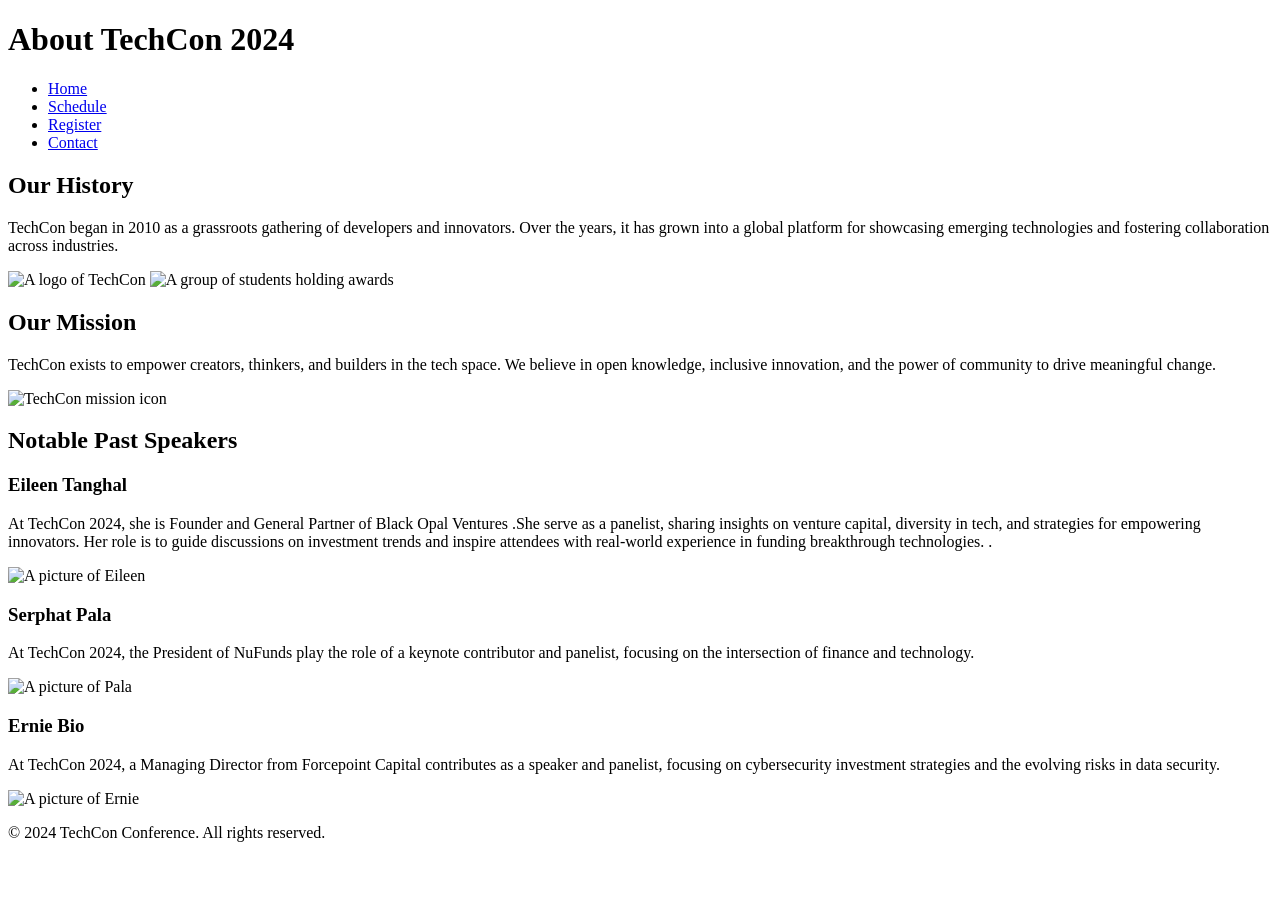
==== techcon_website/about.html @ d81e3605 "Add about page to website" ====
<!DOCTYPE html>
<html lang="en">
<head>
  <meta charset="UTF-8">
  <title>About TechCon 2024</title>
</head>
<body>

  <header>
    <h1>About TechCon 2024</h1>
    <nav>
      <ul>
        <li><a href="index.html">Home</a></li>
        <li><a href="schedule.html">Schedule</a></li>
        <li><a href="register.html">Register</a></li>
        <li><a href="contact.html">Contact</a></li>
      </ul>
    </nav>
  </header>

  <main>
    <article id="history">
      <h2>Our History</h2>
      <p>TechCon began in 2010 as a grassroots gathering of developers and innovators. Over the years, it has grown into a global platform for showcasing emerging technologies and fostering collaboration across industries.</p>
     <img src="techcon2.JPG" alt="A logo of TechCon" width="500">

      <img src="techcon1.JPG" alt="A group of students holding awards" width="300">
    </article>

    <article id="mission">
      <h2>Our Mission</h2>
      <p>TechCon exists to empower creators, thinkers, and builders in the tech space. We believe in open knowledge, inclusive innovation, and the power of community to drive meaningful change.</p>
      <img src="techcon3.JPG" alt="TechCon mission icon" width="100">
    </article>

    <article id="past-speakers">
      <h2>Notable Past Speakers</h2>
      <section>
        <h3>Eileen Tanghal</h3>
        <p> At TechCon 2024, she is Founder and General Partner of Black Opal Ventures .She serve as a panelist, sharing insights on venture capital, diversity in tech, and strategies for empowering innovators. Her role is to guide discussions on investment trends and inspire attendees with real-world experience in funding breakthrough technologies.
.</p>
        <img src="techcon6.PNG" alt="A picture of Eileen" width="200">
      </section>
      <section>
        <h3>Serphat Pala</h3>
        <p> At TechCon 2024, the President of NuFunds play the role of a keynote contributor and panelist, focusing on the intersection of finance and technology.</p>
        <img src="techcon5.JPG" alt="A picture of Pala" width="200">
      </section>
      <section>
        <h3>Ernie Bio</h3>
        <p> At TechCon 2024, a Managing Director from Forcepoint Capital contributes as a speaker and panelist, focusing on cybersecurity investment strategies and the evolving risks in data security. </p>
        <img src="techcon4.JPG" alt="A picture of Ernie" width="200">
      </section>
    </article>
  </main>

  <footer>
    <p>&copy; 2024 TechCon Conference. All rights reserved.</p>
  </footer>

</body>
</html>
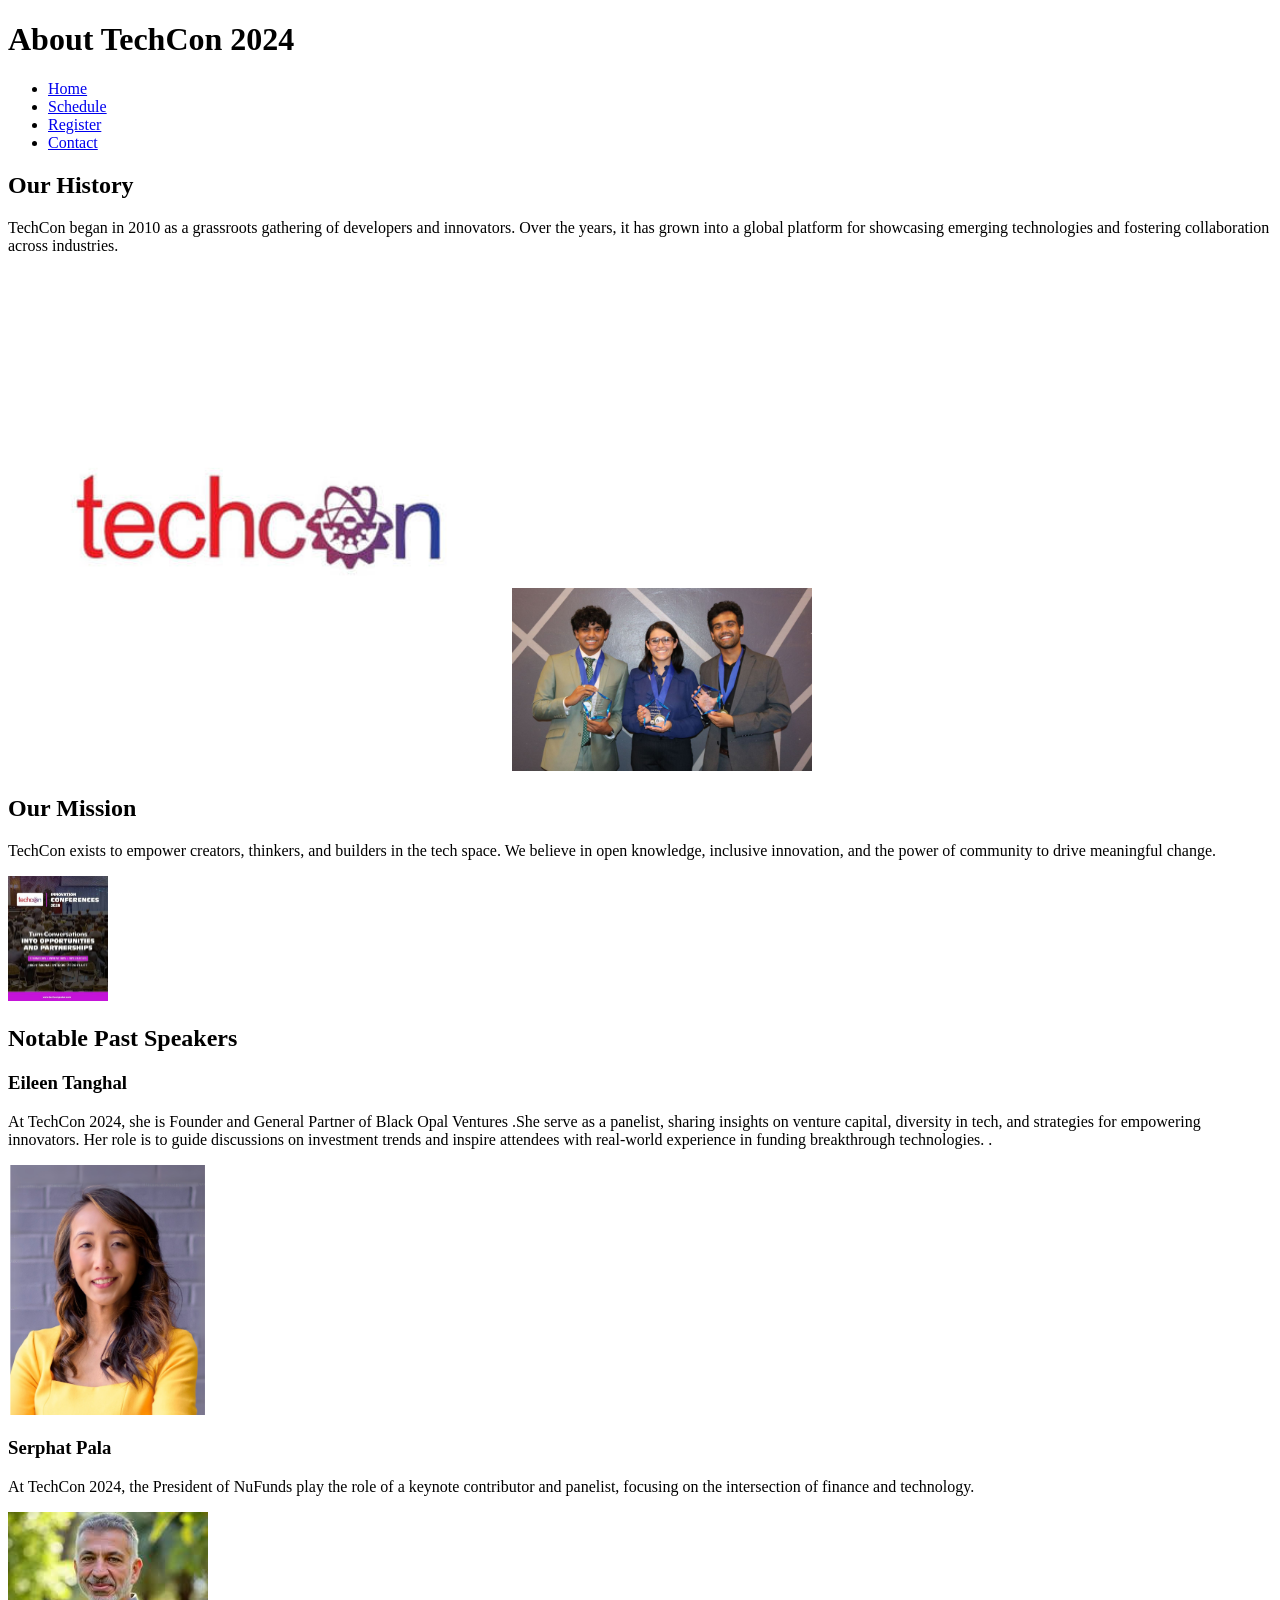
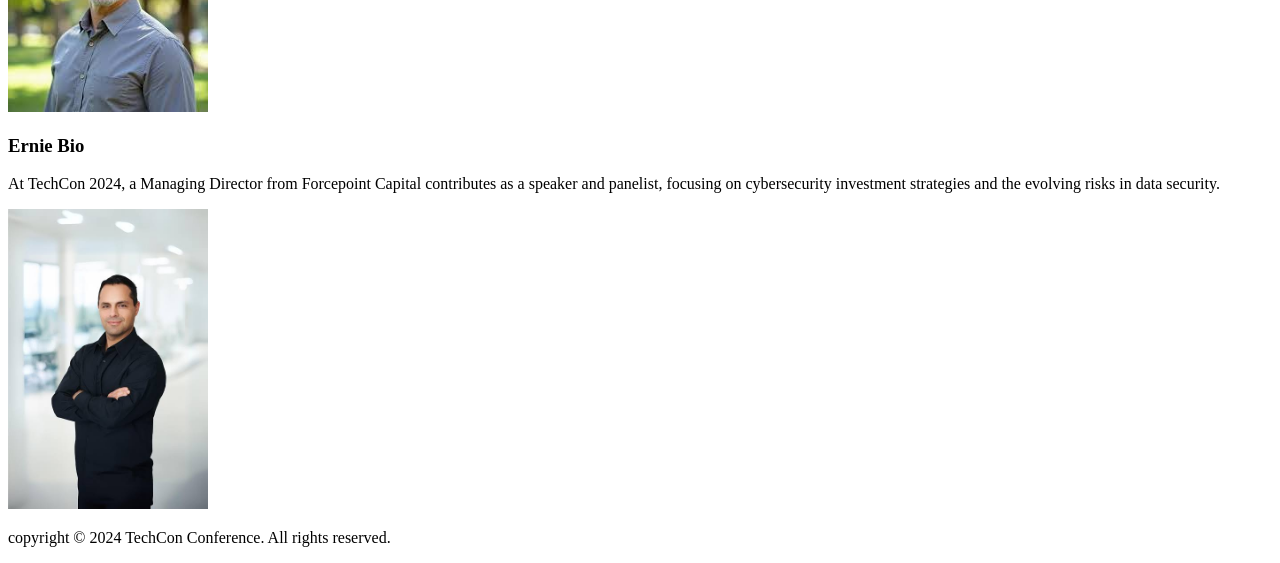
==== commit 10bd6dfb: "Add about.html to webpage" ====
--- a/techcon_website/about.html
+++ b/techcon_website/about.html
@@ -19,7 +19,7 @@
   </header>
 
   <main>
-    <article id="history">
+    <article>
       <h2>Our History</h2>
       <p>TechCon began in 2010 as a grassroots gathering of developers and innovators. Over the years, it has grown into a global platform for showcasing emerging technologies and fostering collaboration across industries.</p>
      <img src="techcon2.JPG" alt="A logo of TechCon" width="500">
@@ -27,13 +27,13 @@
       <img src="techcon1.JPG" alt="A group of students holding awards" width="300">
     </article>
 
-    <article id="mission">
+    <article>
       <h2>Our Mission</h2>
       <p>TechCon exists to empower creators, thinkers, and builders in the tech space. We believe in open knowledge, inclusive innovation, and the power of community to drive meaningful change.</p>
       <img src="techcon3.JPG" alt="TechCon mission icon" width="100">
     </article>
 
-    <article id="past-speakers">
+    <article>
       <h2>Notable Past Speakers</h2>
       <section>
         <h3>Eileen Tanghal</h3>
@@ -55,7 +55,7 @@
   </main>
 
   <footer>
-    <p>&copy; 2024 TechCon Conference. All rights reserved.</p>
+    <p>copyright &copy; 2024 TechCon Conference. All rights reserved.</p>
   </footer>
 
 </body>
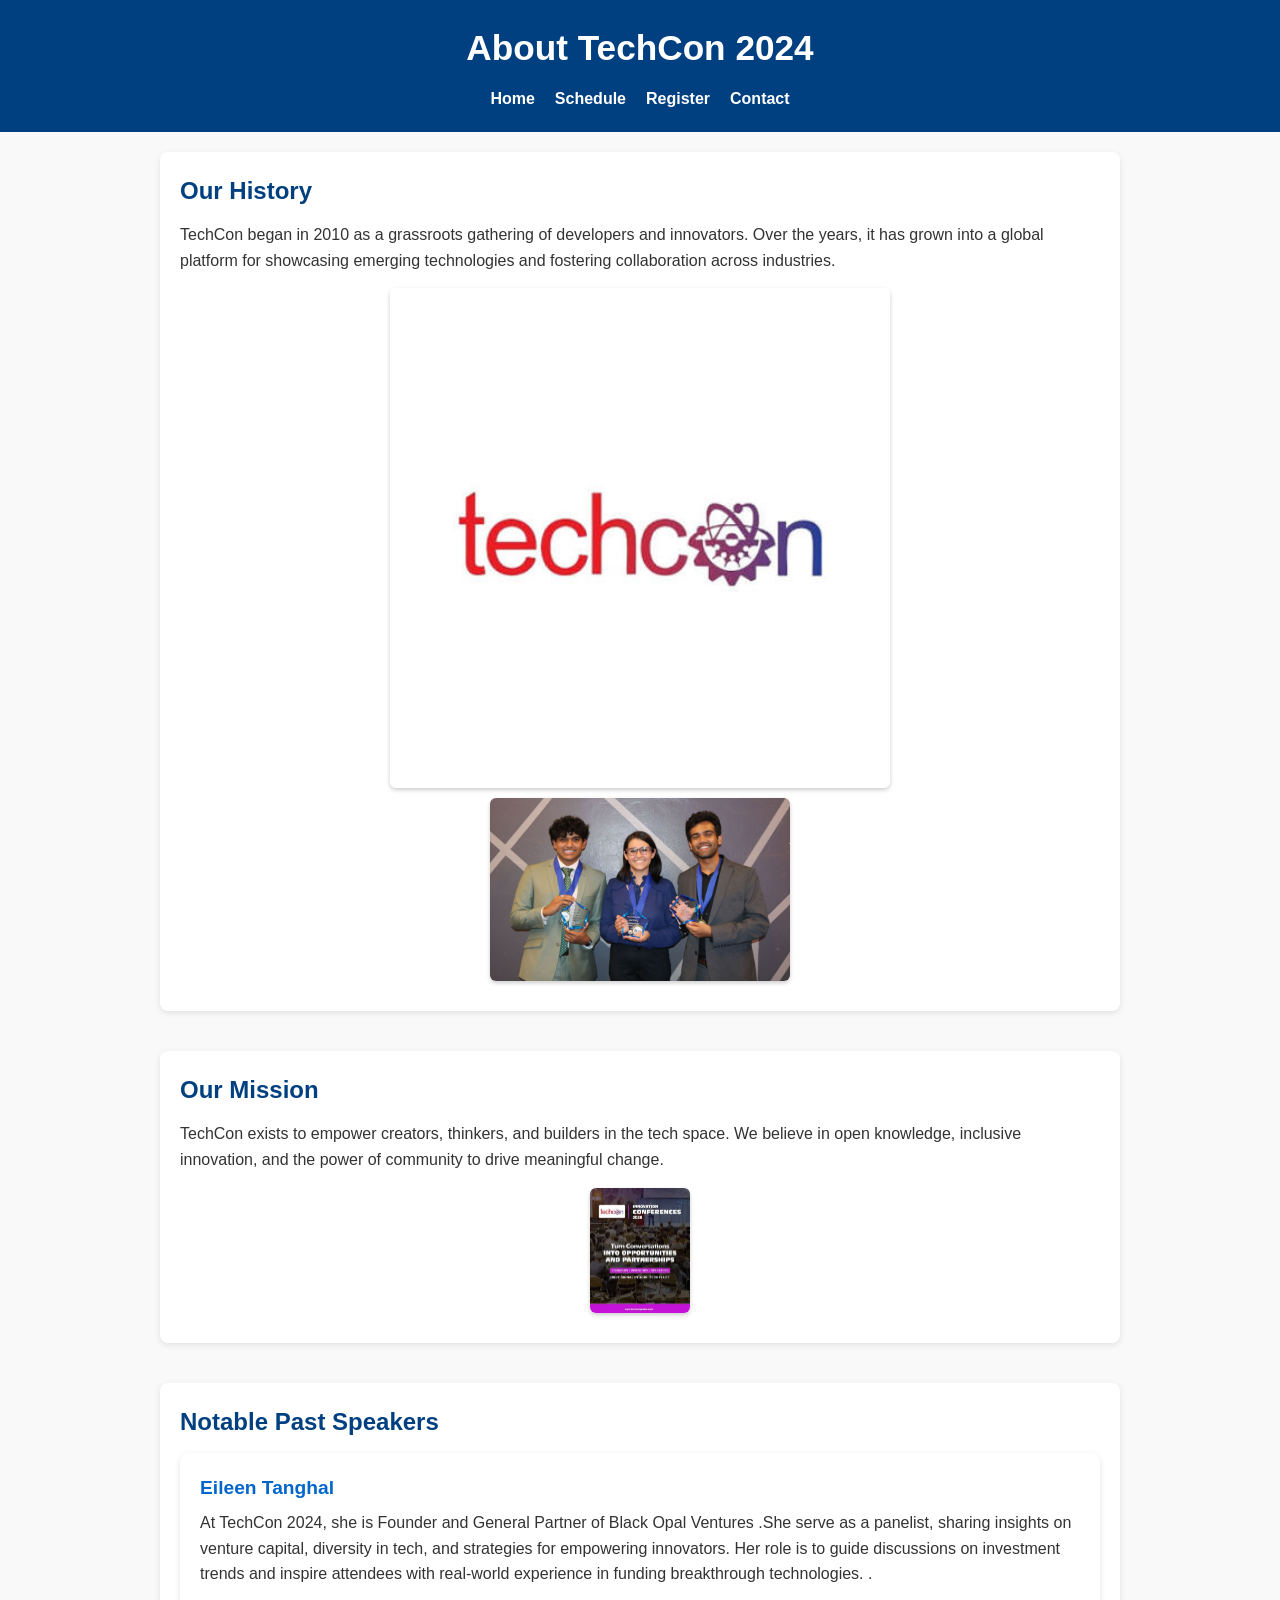
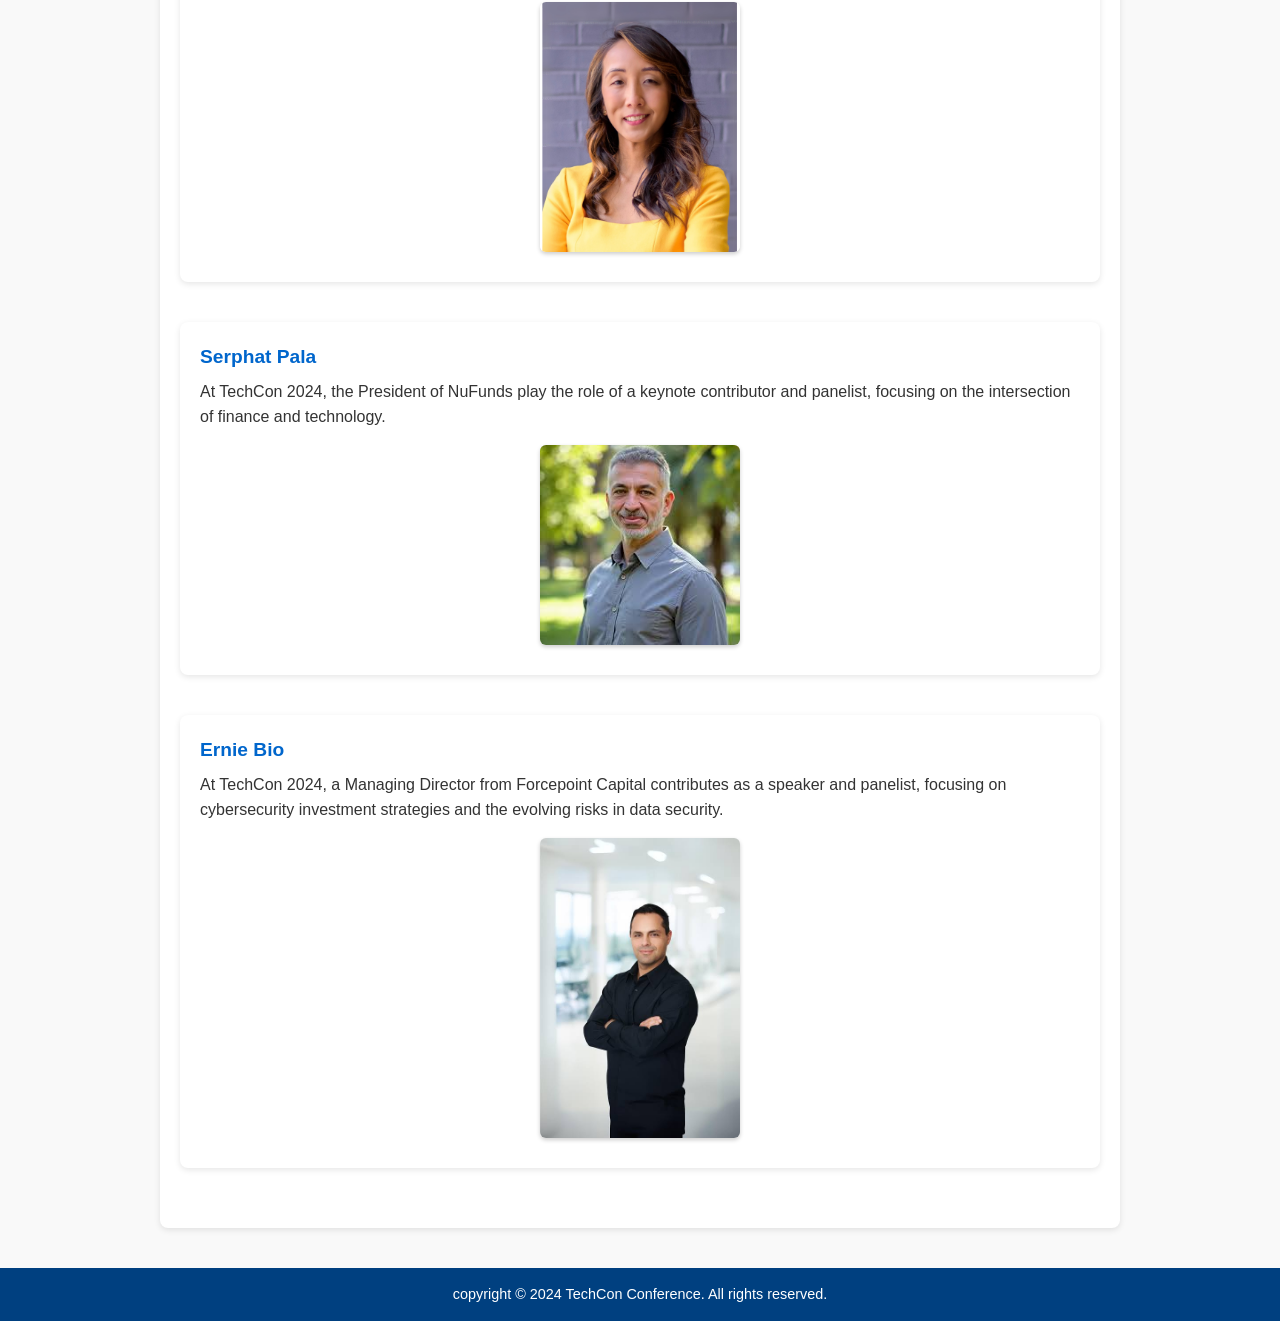
==== commit 99c8958a: "Added css to the files" ====
--- a/techcon_website/about.html
+++ b/techcon_website/about.html
@@ -2,6 +2,7 @@
 <html lang="en">
 <head>
   <meta charset="UTF-8">
+  <link rel="stylesheet" href="styles.css">
   <title>About TechCon 2024</title>
 </head>
 <body>
--- a/techcon_website/styles.css
+++ b/techcon_website/styles.css
@@ -0,0 +1,259 @@
+/* Reset */
+* {
+  margin: 0;
+  padding: 0;
+  box-sizing: border-box;
+}
+
+/* Body */
+body {
+  font-family: Arial, Helvetica, sans-serif;
+  line-height: 1.6;
+  background-color: #f9f9f9;
+  color: #333;
+}
+
+/* Header */
+header {
+  background: #004080;
+  color: #fff;
+  padding: 20px 0;
+  text-align: center;
+}
+
+header h1 {
+  margin-bottom: 10px;
+  font-size: 2.2rem;
+  font-weight: bold;
+}
+
+/* Navigation */
+nav ul {
+  list-style: none;
+  display: flex;
+  justify-content: center;
+  gap: 20px;
+}
+
+nav ul li a {
+  text-decoration: none;
+  color: #fff;
+  font-weight: bold;
+  transition: color 0.3s ease;
+}
+
+nav ul li a:hover {
+  color: #ffcc00;
+}
+
+/* Main content wrapper */
+main {
+  max-width: 1000px;
+  margin: 20px auto;
+  padding: 0 20px;
+}
+
+/* Articles / Sections */
+article, main section {
+  margin-bottom: 40px;
+  background: #fff;
+  padding: 20px;
+  border-radius: 8px;
+  box-shadow: 0 2px 6px rgba(0,0,0,0.1);
+}
+
+article h2, main section h2 {
+  color: #004080;
+  margin-bottom: 12px;
+  font-size: 1.5rem;
+  font-weight: bold;
+}
+
+section h3 {
+  color: #0066cc;
+  margin-bottom: 6px;
+  font-size: 1.2rem;
+  font-weight: bold;
+}
+
+/* Paragraphs */
+article p, section p {
+  margin-bottom: 15px;
+  font-size: 1rem;
+}
+
+/* Images */
+article img {
+  display: block;
+  margin: 10px auto;
+  border-radius: 6px;
+  box-shadow: 0 2px 4px rgba(0,0,0,0.2);
+  max-width: 100%;
+  height: auto;
+}
+
+/* Forms */
+form {
+  display: flex;
+  flex-direction: column;
+}
+
+form label {
+  font-weight: bold;
+  color: #004080;
+  margin-bottom: 6px;
+}
+
+form input[type="text"],
+form input[type="email"],
+form input[type="password"],
+form textarea {
+  width: 100%;
+  padding: 10px;
+  border: 1px solid #ccc;
+  border-radius: 6px;
+  margin-bottom: 15px;
+  font-size: 1rem;
+  transition: border-color 0.3s ease;
+}
+
+form input:focus,
+form textarea:focus {
+  border-color: #004080;
+  outline: none;
+}
+
+form input[type="checkbox"] {
+  margin-right: 8px;
+}
+
+form button {
+  background: #004080;
+  color: #fff;
+  padding: 12px;
+  border: none;
+  border-radius: 6px;
+  font-size: 1rem;
+  cursor: pointer;
+  transition: background 0.3s ease;
+}
+
+form button:hover {
+  background: #003366;
+}
+
+/* Links */
+a {
+  color: #0066cc;
+  text-decoration: none;
+}
+
+a:hover {
+  text-decoration: underline;
+}
+
+/* Map iframe */
+iframe {
+  width: 100%;
+  height: 300px;
+  border: 0;
+  border-radius: 8px;
+  box-shadow: 0 2px 6px rgba(0,0,0,0.1);
+}
+
+/* Tables (Schedule) */
+main table {
+  width: 100%;
+  border-collapse: collapse;
+  margin: 30px auto;
+  background: #fff;
+  border-radius: 8px;
+  overflow: hidden;
+  box-shadow: 0 2px 6px rgba(0,0,0,0.1);
+}
+
+main caption {
+  caption-side: top;
+  font-weight: bold;
+  font-size: 1.3rem;
+  color: #004080;
+  padding: 15px;
+  text-align: center;
+}
+
+main thead {
+  background: #004080;
+  color: #fff;
+}
+
+main th, main td {
+  padding: 12px 15px;
+  text-align: left;
+  border-bottom: 1px solid #ddd;
+}
+
+main th {
+  font-weight: bold;
+}
+
+main tbody tr:nth-child(even) {
+  background: #f2f2f2;
+}
+
+main tbody tr:hover {
+  background: #e6f0ff;
+  transition: background 0.3s ease;
+}
+
+/* Footer */
+footer {
+  background: #004080;
+  color: #fff;
+  text-align: center;
+  padding: 15px 0;
+  margin-top: 40px;
+  font-size: 0.9rem;
+}
+
+/* Responsive Design */
+@media (max-width: 768px) {
+  nav ul {
+    flex-direction: column;
+    gap: 10px;
+  }
+
+  iframe {
+    height: 200px;
+  }
+
+  main table, main thead, main tbody, main th, main td, main tr {
+    display: block;
+    width: 100%;
+  }
+
+  main thead {
+    display: none;
+  }
+
+  main tr {
+    margin-bottom: 15px;
+    border: 1px solid #ddd;
+    border-radius: 6px;
+    padding: 10px;
+    background: #fff;
+  }
+
+  main td {
+    border: none;
+    padding: 8px;
+    position: relative;
+  }
+
+  main td::before {
+    content: attr(data-label);
+    font-weight: bold;
+    color: #004080;
+    display: block;
+    margin-bottom: 4px;
+  }
+}
